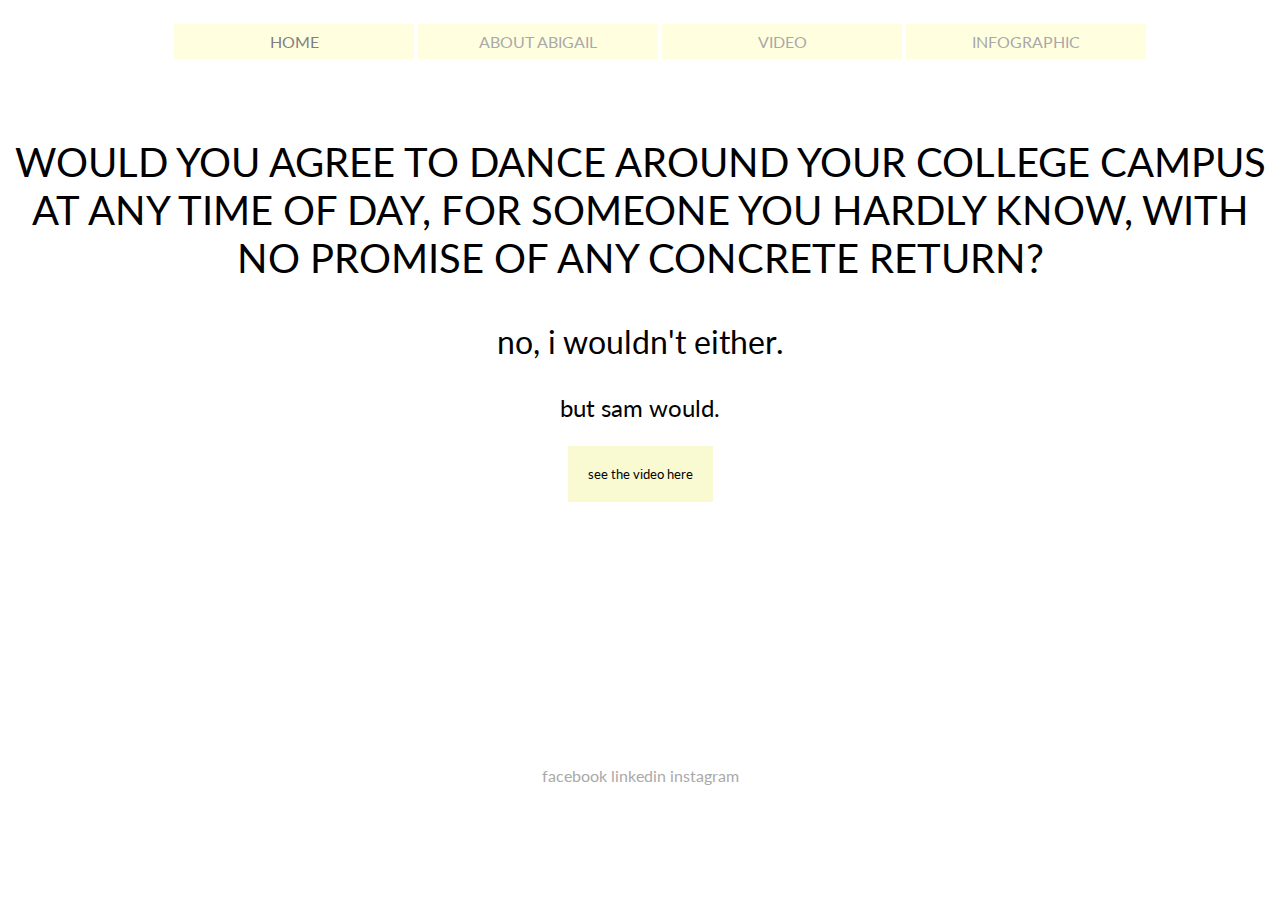
==== home/index.html @ b1119b49 "Add files via upload" ====
<!DOCTYPE html>
<html lang="en">

<head>
    <meta charset="UTF-8">
    <link rel="stylesheet" type="text/css" href="styles.css">
    <link href='https://fonts.googleapis.com/css?family=Lato:100italic' rel='stylesheet' type='text/css'>
    <link href='https://fonts.googleapis.com/css?family=Lato:300' rel='stylesheet' type='text/css'>
    <title>About</title>
</head>

<body>
    <nav class="menubar">
        <ul>
            <li class="top"><a class="home" href="" https://arleow.github.io/home/"">HOME </a> </li> <li class="top"><a class="about" href="https://arleow.github.io/aboutme/">ABOUT ABIGAIL</a></li>
            <li class="top"><a class="project" href="https://arleow.github.io/video/">VIDEO</a>
            </li>
            <li class="top"><a class="contact" href="https://arleow.github.io/infographic/">INFOGRAPHIC</a></li>
        </ul>
    </nav>
    <br>
    <main>
        <p class="large"> WOULD YOU AGREE TO DANCE AROUND YOUR COLLEGE CAMPUS AT ANY TIME OF DAY, FOR SOMEONE YOU HARDLY KNOW, WITH NO PROMISE OF ANY CONCRETE RETURN?</p>
        <p class="medium">no, i wouldn't either.</p>
        <p class="small"> but sam would.</p>
        <a href="https://arleow.github.io/video/"><button>see the video here</button></a>
    </main>
    <footer>
        <a href="https://www.facebook.com/abigail.leow.7?ref=bookmarks">facebook</a>
        <a href="https://www.linkedin.com/in/abigail-leow-b4a585164/">linkedin</a>
        <a href="https://www.instagram.com/ldnroe/?hl=en">instagram</a></footer>
</body>

</html>
---- home/styles.css ----
body {
    display: grid;
    grid-template-rows: 10vh 60vh 20vh;
    grid-template-columns: 1fr;
    grid-template-areas: "menubar"
        "main"
        "footer";
    font-family: lato, sans-serif;
}

p {
    font-weight: 400;
}
.large {
    font-size: 2.5em;
}
.medium {
    font-size:2em;
}

.small {
    font-size: 1.5em;
}

header {
    grid-area: header;
    height: 1em;
    padding-left: 1em;
    font-style: italic;
}

main {
    grid-area: main;
    text-align: center;
}

footer {
    grid-area: footer;
    height: 2vh;
    padding-top: 8em;
    padding-bottom: 2em;
    text-align: center;
}

a:link {
    color: darkgray;
    text-decoration: none;
    
}

a:hover {
    color: dimgray;
    text-decoration: none;
}

a:visited {
    color: gray;
    text-decoration: none;
}

ul {
    list-style-type: none;
}


.menubar {
    grid-area: menubar;
    padding-bottom: 1.5em;
    width: 100%;
    text-align: center;
    margin: 0;
    margin-bottom: 0;
    display: grid; 
}
.top {
    display: inline-block;
    width: 12em;
    padding: .5em 1.5em;
    cursor: pointer;
    position: relative;
    text-align: center;
    font-size; 200%;
    background-color: lightyellow;
}
.top:hover {
    background-color: yellow;
}

button {
    padding: 1.5em;
    font-family: lato, sans-serif;
    background-color: lightgoldenrodyellow;
    border-style: none;
}
button:hover {
    background-color: yellow;
}
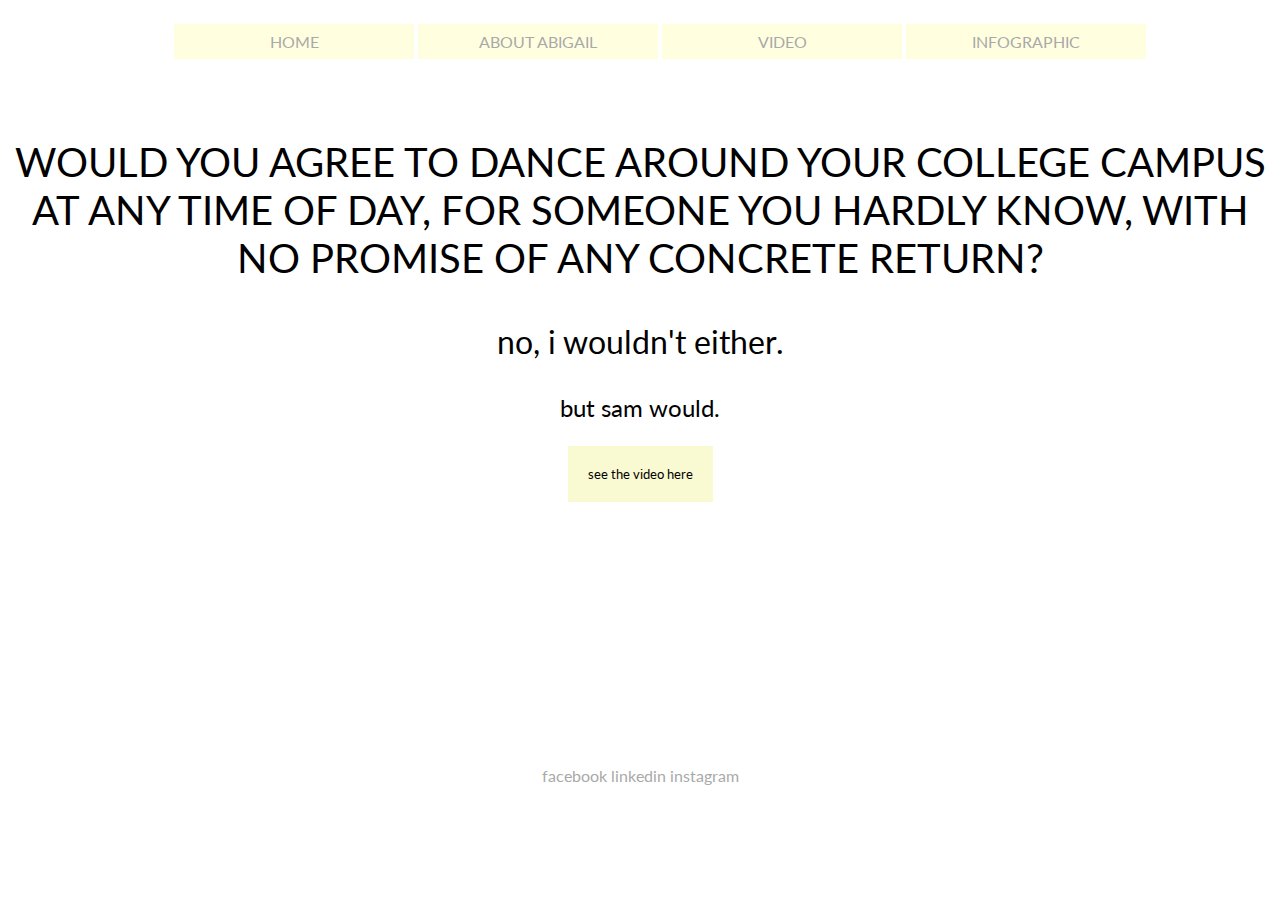
==== commit 87f4d492: "Add files via upload" ====
--- a/home/index.html
+++ b/home/index.html
@@ -12,7 +12,7 @@
 <body>
     <nav class="menubar">
         <ul>
-            <li class="top"><a class="home" href="" https://arleow.github.io/home/"">HOME </a> </li> <li class="top"><a class="about" href="https://arleow.github.io/aboutme/">ABOUT ABIGAIL</a></li>
+            <li class="top"><a class="home" href="https://arleow.github.io/home/">HOME </a> </li> <li class="top"><a class="about" href="https://arleow.github.io/aboutme/">ABOUT ABIGAIL</a></li>
             <li class="top"><a class="project" href="https://arleow.github.io/video/">VIDEO</a>
             </li>
             <li class="top"><a class="contact" href="https://arleow.github.io/infographic/">INFOGRAPHIC</a></li>
